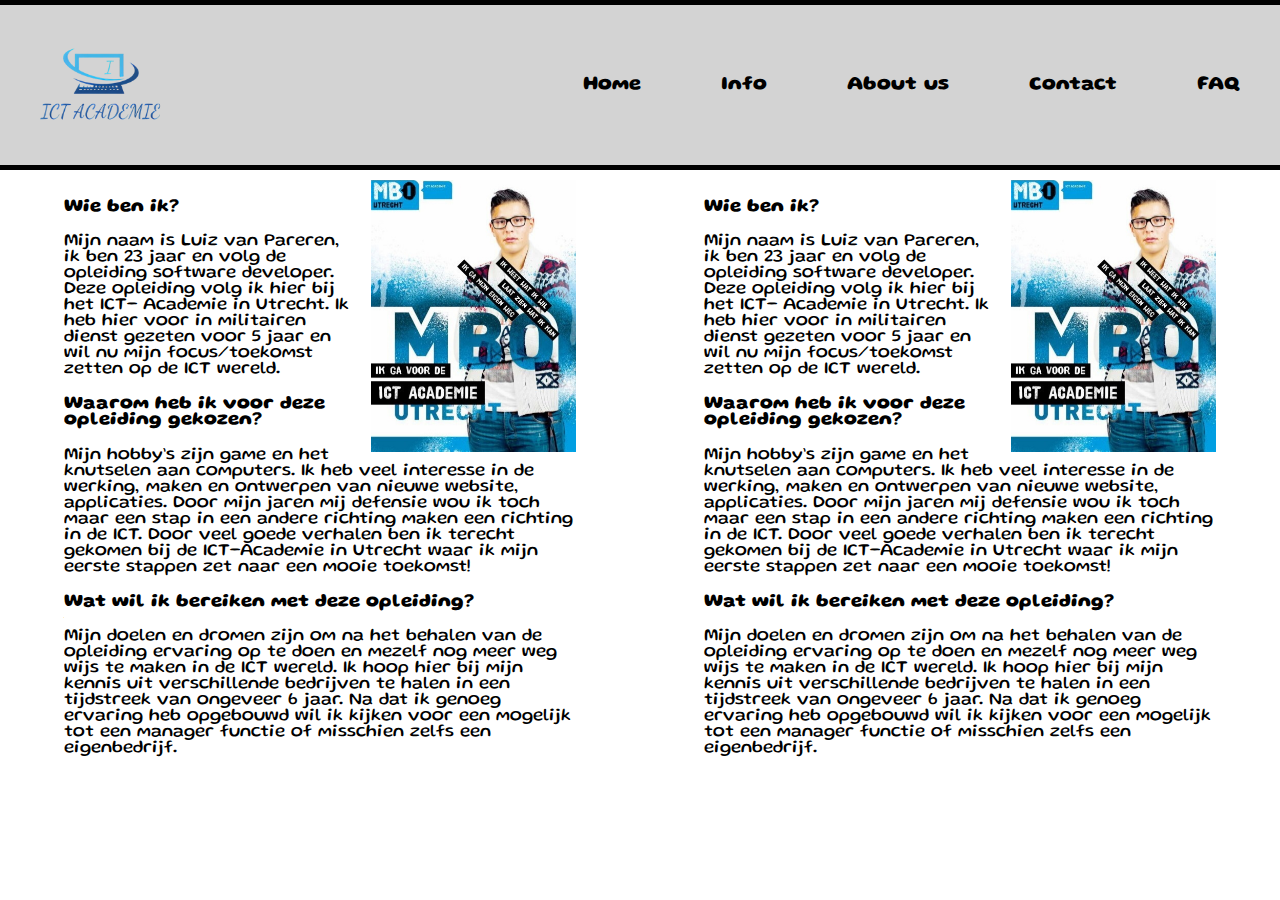
==== about.html @ ba530ad8 "added text to home page to fill it up, fixed css for about us page" ====
<!DOCTYPE html>
<html >
	
<head>
	<title>ICT ACADEMIE</title>
	<link rel="stylesheet" href="styleabout.css">
	<link rel="preconnect" href="https://fonts.googleapis.com">
    <link rel="preconnect" href="https://fonts.gstatic.com" crossorigin>
    <link href="https://fonts.googleapis.com/css2?family=Gluten:wght@100&display=swap" rel="stylesheet">
</head>
<body>
	<div class="grid-container">
		<div class="header item1">
			<a href="index.html"><img id="headerlogo" src="images/ictacademie2.png" alt="ict academie logo"></a>
			<a class="nav" href="faq.html"><strong>FAQ</strong></a>
			<a class="nav" href="contact.html"><strong>Contact</strong></a>
			<a class="nav" href="about.html"><strong>About us</strong></a>
			<a class="nav" href="info.html"><strong>Info</strong></a>
			<a class="nav" href="index.html"><strong>Home</strong></a>
		</div>

		<div class="item2">
	
				
			<img class="aboutimg" src="images/ictaca2.jpg" alt="ict" width="40%">
		    <h3>Wie ben ik?</h3>
		    <p> 
				Mijn naam is Luiz van Pareren, ik ben 23 jaar en volg de opleiding software developer. 
				Deze opleiding volg ik hier bij het ICT- Academie in Utrecht. 
				Ik heb hier voor in militairen dienst gezeten voor 5 jaar en wil nu mijn focus/toekomst zetten op de ICT wereld.
            </p>    
			<h3>Waarom heb ik voor deze opleiding gekozen?</h3>
            <p>
				Mijn hobby’s zijn game en het knutselen aan computers. 
				Ik heb veel interesse in de werking, maken en ontwerpen van nieuwe website, applicaties. 
				Door mijn jaren mij defensie wou ik toch maar een stap in een andere richting maken een richting in de ICT. 
				Door veel goede verhalen ben ik terecht gekomen bij de ICT-Academie in Utrecht waar ik mijn eerste stappen zet naar een mooie toekomst! 
			</p>
			<h3>Wat wil ik bereiken met deze opleiding?</h3>
            <p> 
				Mijn doelen en dromen zijn om na het behalen van de opleiding ervaring op te doen en mezelf nog meer weg wijs te maken in de ICT wereld. 
				Ik hoop hier bij mijn kennis uit verschillende bedrijven te halen in een tijdstreek van ongeveer 6 jaar. 
				Na dat ik genoeg ervaring heb opgebouwd wil ik kijken voor een mogelijk tot een manager functie of misschien zelfs een eigenbedrijf.
            </p>

			
		</div>
	
		<div class="item3">
		
			<img class="aboutimg" src="images/ictaca2.jpg" alt="ict" width="40%">

			<h3>Wie ben ik?</h3>
			<p> 
				Mijn naam is Luiz van Pareren, ik ben 23 jaar en volg de opleiding software developer. 
				Deze opleiding volg ik hier bij het ICT- Academie in Utrecht. 
				Ik heb hier voor in militairen dienst gezeten voor 5 jaar en wil nu mijn focus/toekomst zetten op de ICT wereld.
			</p>    
			<h3>Waarom heb ik voor deze opleiding gekozen?</h3>
			<p>
				Mijn hobby’s zijn game en het knutselen aan computers. 
				Ik heb veel interesse in de werking, maken en ontwerpen van nieuwe website, applicaties. 
				Door mijn jaren mij defensie wou ik toch maar een stap in een andere richting maken een richting in de ICT. 
				Door veel goede verhalen ben ik terecht gekomen bij de ICT-Academie in Utrecht waar ik mijn eerste stappen zet naar een mooie toekomst! 
			</p>
			<h3>Wat wil ik bereiken met deze opleiding?</h3>
			<p> 
				Mijn doelen en dromen zijn om na het behalen van de opleiding ervaring op te doen en mezelf nog meer weg wijs te maken in de ICT wereld. 
				Ik hoop hier bij mijn kennis uit verschillende bedrijven te halen in een tijdstreek van ongeveer 6 jaar. 
				Na dat ik genoeg ervaring heb opgebouwd wil ik kijken voor een mogelijk tot een manager functie of misschien zelfs een eigenbedrijf.
			</p>
	
		</div>
	</div>

</body>
</html>
---- styleabout.css ----
.header {
	background-color: lightgray;
	height: 160px;
}

.nav {
	float: right;
	color: black;
	line-height: 161px;
	padding-right: 40px;
	padding-left: 40px;
	font-size: 20px;
	text-decoration: none;
	font-family: 'Gluten', cursive;
}

.nav:hover {
	background-color: black;
	color: white;
	font-family: 'Gluten', cursive;
}

img#header {
	width: 160px;
	padding-left: 30px;
}

body {
	margin: 0%;
}

.item1 {
	grid-area: header;
	border-top: 5px solid;
	border-bottom: 5px solid;

}

.item2 {
	grid-area: main;
	padding: 10px;
	width: 80%;
	margin: 0 auto;

	}

.item3 {
	grid-area: right;
	padding: 10px;
	width: 80%;
	margin: 0 auto;
}


.grid-container {
	display: grid;
	grid-template-areas: 
		'header header header header'
		'main main right right'
		'main main right right'
		'main main right right';
}

.aboutimg {
	float: right;
	margin-left: 20px;
}

p {
	font-family: 'Gluten', cursive;
	font-size: large;
}

h3 {
	font-family: 'Gluten', cursive;
}

img#headerlogo {
	width: 160px;
	padding-left: 20px;
}
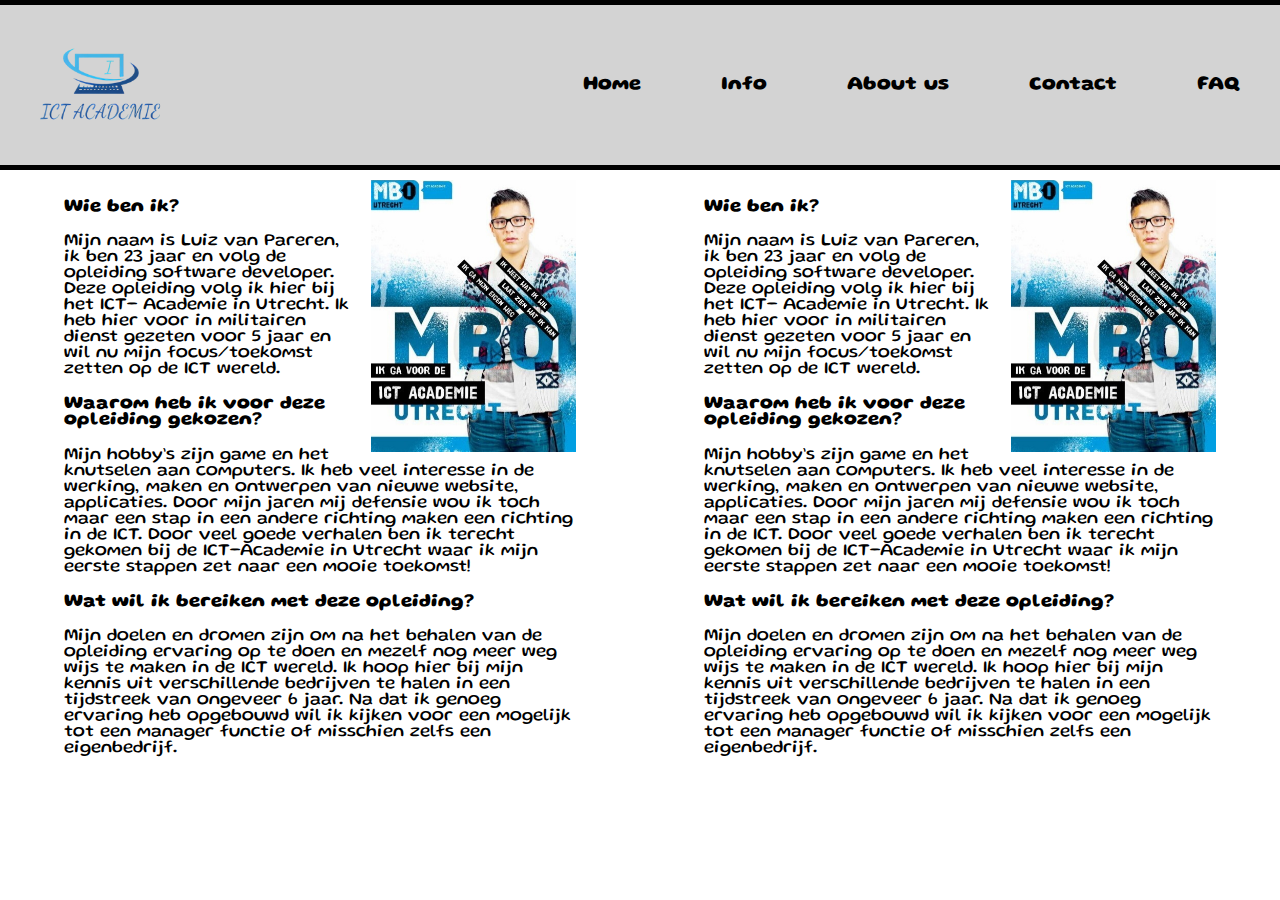
==== commit 187639cb: "added general style file for common style things" ====
--- a/about.html
+++ b/about.html
@@ -1,9 +1,9 @@
 <!DOCTYPE html>
-<html >
-	
+<html>
 <head>
 	<title>ICT ACADEMIE</title>
 	<link rel="stylesheet" href="styleabout.css">
+	<link rel="stylesheet" href="stylegeneral.css">
 	<link rel="preconnect" href="https://fonts.googleapis.com">
     <link rel="preconnect" href="https://fonts.gstatic.com" crossorigin>
     <link href="https://fonts.googleapis.com/css2?family=Gluten:wght@100&display=swap" rel="stylesheet">
--- a/styleabout.css
+++ b/styleabout.css
@@ -1,34 +1,3 @@
-.header {
-	background-color: lightgray;
-	height: 160px;
-}
-
-.nav {
-	float: right;
-	color: black;
-	line-height: 161px;
-	padding-right: 40px;
-	padding-left: 40px;
-	font-size: 20px;
-	text-decoration: none;
-	font-family: 'Gluten', cursive;
-}
-
-.nav:hover {
-	background-color: black;
-	color: white;
-	font-family: 'Gluten', cursive;
-}
-
-img#header {
-	width: 160px;
-	padding-left: 30px;
-}
-
-body {
-	margin: 0%;
-}
-
 .item1 {
 	grid-area: header;
 	border-top: 5px solid;
@@ -64,18 +33,4 @@
 .aboutimg {
 	float: right;
 	margin-left: 20px;
-}
-
-p {
-	font-family: 'Gluten', cursive;
-	font-size: large;
-}
-
-h3 {
-	font-family: 'Gluten', cursive;
-}
-
-img#headerlogo {
-	width: 160px;
-	padding-left: 20px;
-}
+}--- a/stylegeneral.css
+++ b/stylegeneral.css
@@ -0,0 +1,44 @@
+body {
+	margin: 0%;
+}
+
+.header {
+	background-color: lightgray;
+	height: 160px;
+}
+
+.nav {
+	float: right;
+	color: black;
+	line-height: 161px;
+	padding-right: 40px;
+	padding-left: 40px;
+	font-size: 20px;
+	text-decoration: none;
+	font-family: 'Gluten', cursive;
+}
+
+.nav:hover {
+	background-color: black;
+	color: white;
+	font-family: 'Gluten', cursive;
+}
+
+img#header {
+	width: 160px;
+	padding-left: 30px;
+}
+
+img#headerlogo {
+	width: 160px;
+	padding-left: 20px;
+}
+
+p {
+	font-family: 'Gluten', cursive;
+	font-size: large;
+}
+
+h1, h3 {
+	font-family: 'Gluten', cursive;
+}
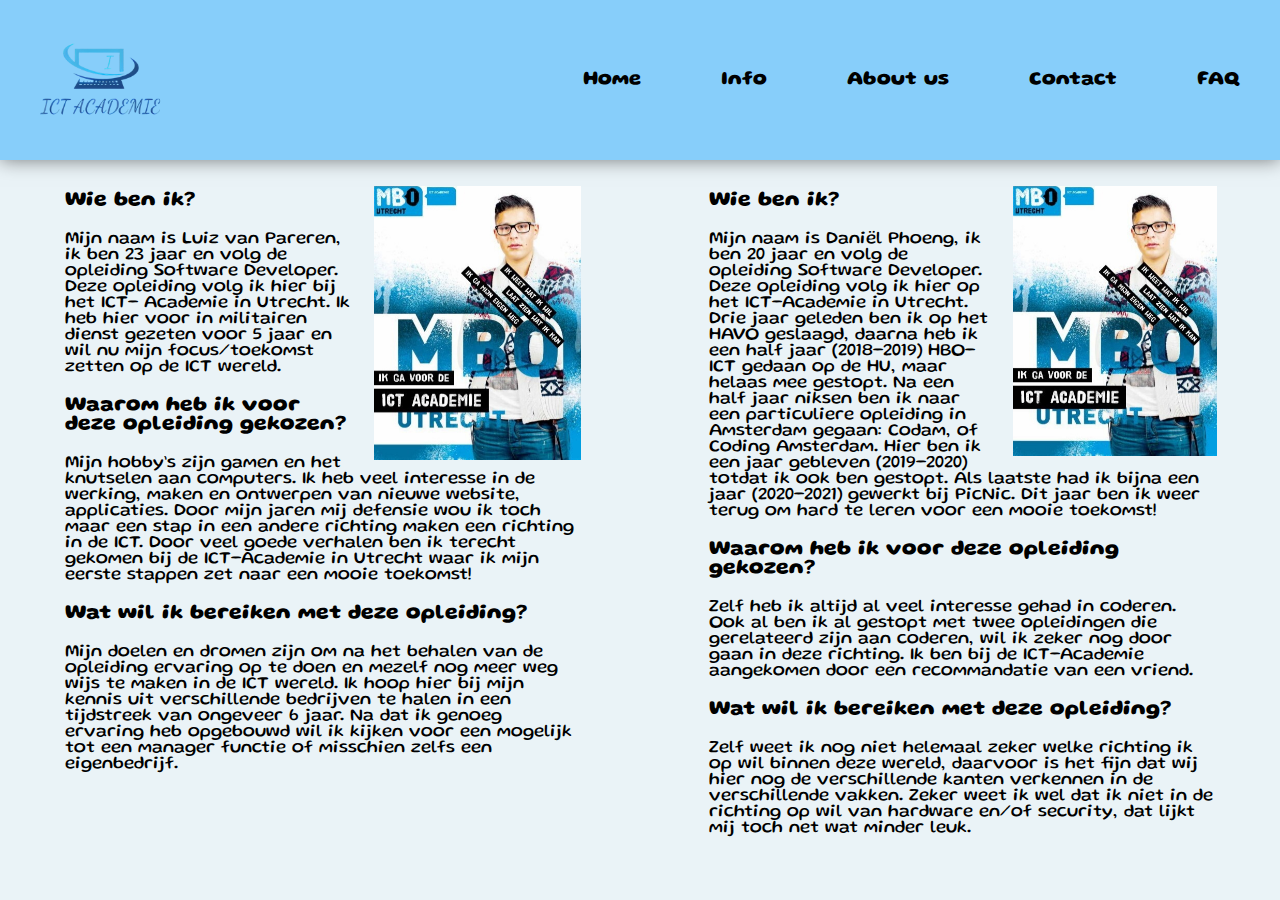
==== commit 0031f543: "completed text for about us daniel and changed background color to lighter blue" ====
--- a/about.html
+++ b/about.html
@@ -25,13 +25,13 @@
 			<img class="aboutimg" src="images/ictaca2.jpg" alt="ict" width="40%">
 		    <h3>Wie ben ik?</h3>
 		    <p> 
-				Mijn naam is Luiz van Pareren, ik ben 23 jaar en volg de opleiding software developer. 
+				Mijn naam is Luiz van Pareren, ik ben 23 jaar en volg de opleiding Software Developer. 
 				Deze opleiding volg ik hier bij het ICT- Academie in Utrecht. 
 				Ik heb hier voor in militairen dienst gezeten voor 5 jaar en wil nu mijn focus/toekomst zetten op de ICT wereld.
             </p>    
 			<h3>Waarom heb ik voor deze opleiding gekozen?</h3>
             <p>
-				Mijn hobby’s zijn game en het knutselen aan computers. 
+				Mijn hobby’s zijn gamen en het knutselen aan computers. 
 				Ik heb veel interesse in de werking, maken en ontwerpen van nieuwe website, applicaties. 
 				Door mijn jaren mij defensie wou ik toch maar een stap in een andere richting maken een richting in de ICT. 
 				Door veel goede verhalen ben ik terecht gekomen bij de ICT-Academie in Utrecht waar ik mijn eerste stappen zet naar een mooie toekomst! 
@@ -52,22 +52,23 @@
 
 			<h3>Wie ben ik?</h3>
 			<p> 
-				Mijn naam is Luiz van Pareren, ik ben 23 jaar en volg de opleiding software developer. 
-				Deze opleiding volg ik hier bij het ICT- Academie in Utrecht. 
-				Ik heb hier voor in militairen dienst gezeten voor 5 jaar en wil nu mijn focus/toekomst zetten op de ICT wereld.
+				Mijn naam is Daniël Phoeng, ik ben 20 jaar en volg de opleiding Software Developer. 
+				Deze opleiding volg ik hier op het ICT-Academie in Utrecht. 
+				Drie jaar geleden ben ik op het HAVO geslaagd, daarna heb ik een half jaar (2018-2019) HBO-ICT gedaan op de HU, maar helaas mee gestopt. 
+				Na een half jaar niksen ben ik naar een particuliere opleiding in Amsterdam gegaan: Codam, of Coding Amsterdam. 
+				Hier ben ik een jaar gebleven (2019-2020) totdat ik ook ben gestopt. Als laatste had ik bijna een jaar (2020-2021) gewerkt bij PicNic. 
+				Dit jaar ben ik weer terug om hard te leren voor een mooie toekomst!
 			</p>    
 			<h3>Waarom heb ik voor deze opleiding gekozen?</h3>
 			<p>
-				Mijn hobby’s zijn game en het knutselen aan computers. 
-				Ik heb veel interesse in de werking, maken en ontwerpen van nieuwe website, applicaties. 
-				Door mijn jaren mij defensie wou ik toch maar een stap in een andere richting maken een richting in de ICT. 
-				Door veel goede verhalen ben ik terecht gekomen bij de ICT-Academie in Utrecht waar ik mijn eerste stappen zet naar een mooie toekomst! 
+				Zelf heb ik altijd al veel interesse gehad in coderen. 
+				Ook al ben ik al gestopt met twee opleidingen die gerelateerd zijn aan coderen, wil ik zeker nog door gaan in deze richting. 
+				Ik ben bij de ICT-Academie aangekomen door een recommandatie van een vriend.
 			</p>
 			<h3>Wat wil ik bereiken met deze opleiding?</h3>
 			<p> 
-				Mijn doelen en dromen zijn om na het behalen van de opleiding ervaring op te doen en mezelf nog meer weg wijs te maken in de ICT wereld. 
-				Ik hoop hier bij mijn kennis uit verschillende bedrijven te halen in een tijdstreek van ongeveer 6 jaar. 
-				Na dat ik genoeg ervaring heb opgebouwd wil ik kijken voor een mogelijk tot een manager functie of misschien zelfs een eigenbedrijf.
+				Zelf weet ik nog niet helemaal zeker welke richting ik op wil binnen deze wereld, daarvoor is het fijn dat wij hier nog de verschillende kanten verkennen in de verschillende vakken. 
+				Zeker weet ik wel dat ik niet in de richting op wil van hardware en/of security, dat lijkt mij toch net wat minder leuk.
 			</p>
 	
 		</div>
--- a/styleabout.css
+++ b/styleabout.css
@@ -1,17 +1,14 @@
 .item1 {
 	grid-area: header;
-	border-top: 5px solid;
-	border-bottom: 5px solid;
-
+	box-shadow: 0 0 1rem 0 rgba(0,0,0,.5);
 }
 
 .item2 {
-	grid-area: main;
+	grid-area: left;
 	padding: 10px;
 	width: 80%;
 	margin: 0 auto;
-
-	}
+}
 
 .item3 {
 	grid-area: right;
@@ -20,17 +17,16 @@
 	margin: 0 auto;
 }
 
-
 .grid-container {
 	display: grid;
 	grid-template-areas: 
-		'header header header header'
-		'main main right right'
-		'main main right right'
-		'main main right right';
+		'header header'
+		'left right';
 }
 
 .aboutimg {
 	float: right;
 	margin-left: 20px;
+	margin-top: 16px;
+	margin-bottom: 7px;
 }--- a/stylegeneral.css
+++ b/stylegeneral.css
@@ -1,9 +1,14 @@
-body {
+body, html {
 	margin: 0%;
+	width: 100%;
+	height: 100%;
+	padding: 0%;
+	font-size: 18px;
+	background-color: #EAF3F7;
 }
 
 .header {
-	background-color: lightgray;
+	background-color: lightskyblue;
 	height: 160px;
 }
 
@@ -19,7 +24,7 @@
 }
 
 .nav:hover {
-	background-color: black;
+	background-color:darkblue;
 	color: white;
 	font-family: 'Gluten', cursive;
 }
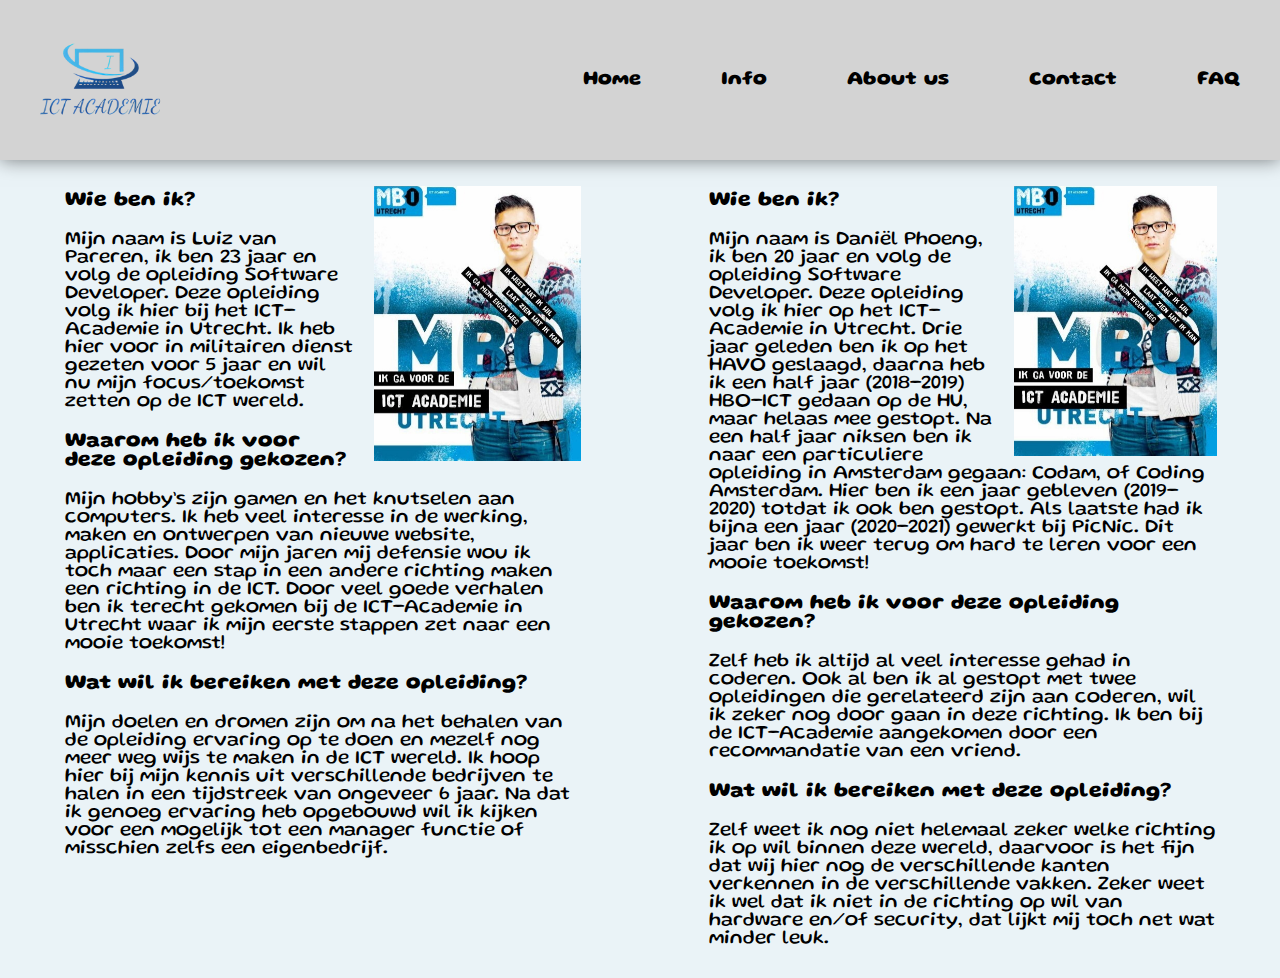
==== commit 9fd5cc1c: "added background image to the pages for more color and variety" ====
--- a/about.html
+++ b/about.html
@@ -9,70 +9,71 @@
     <link href="https://fonts.googleapis.com/css2?family=Gluten:wght@100&display=swap" rel="stylesheet">
 </head>
 <body>
-	<div class="grid-container">
-		<div class="header item1">
-			<a href="index.html"><img id="headerlogo" src="images/ictacademie2.png" alt="ict academie logo"></a>
-			<a class="nav" href="faq.html"><strong>FAQ</strong></a>
-			<a class="nav" href="contact.html"><strong>Contact</strong></a>
-			<a class="nav" href="about.html"><strong>About us</strong></a>
-			<a class="nav" href="info.html"><strong>Info</strong></a>
-			<a class="nav" href="index.html"><strong>Home</strong></a>
-		</div>
+	<div class="wrapper">
+		<div class="grid-container">
+			<div class="header item1">
+				<a href="index.html"><img id="headerlogo" src="images/ictacademie2.png" alt="ict academie logo"></a>
+				<a class="nav" href="faq.html"><strong>FAQ</strong></a>
+				<a class="nav" href="contact.html"><strong>Contact</strong></a>
+				<a class="nav" href="about.html"><strong>About us</strong></a>
+				<a class="nav" href="info.html"><strong>Info</strong></a>
+				<a class="nav" href="index.html"><strong>Home</strong></a>
+			</div>
 
-		<div class="item2">
-	
-				
-			<img class="aboutimg" src="images/ictaca2.jpg" alt="ict" width="40%">
-		    <h3>Wie ben ik?</h3>
-		    <p> 
-				Mijn naam is Luiz van Pareren, ik ben 23 jaar en volg de opleiding Software Developer. 
-				Deze opleiding volg ik hier bij het ICT- Academie in Utrecht. 
-				Ik heb hier voor in militairen dienst gezeten voor 5 jaar en wil nu mijn focus/toekomst zetten op de ICT wereld.
-            </p>    
-			<h3>Waarom heb ik voor deze opleiding gekozen?</h3>
-            <p>
-				Mijn hobby’s zijn gamen en het knutselen aan computers. 
-				Ik heb veel interesse in de werking, maken en ontwerpen van nieuwe website, applicaties. 
-				Door mijn jaren mij defensie wou ik toch maar een stap in een andere richting maken een richting in de ICT. 
-				Door veel goede verhalen ben ik terecht gekomen bij de ICT-Academie in Utrecht waar ik mijn eerste stappen zet naar een mooie toekomst! 
-			</p>
-			<h3>Wat wil ik bereiken met deze opleiding?</h3>
-            <p> 
-				Mijn doelen en dromen zijn om na het behalen van de opleiding ervaring op te doen en mezelf nog meer weg wijs te maken in de ICT wereld. 
-				Ik hoop hier bij mijn kennis uit verschillende bedrijven te halen in een tijdstreek van ongeveer 6 jaar. 
-				Na dat ik genoeg ervaring heb opgebouwd wil ik kijken voor een mogelijk tot een manager functie of misschien zelfs een eigenbedrijf.
-            </p>
+			<div class="item2">
+			
 
+				<img class="aboutimg" src="images/ictaca2.jpg" alt="ict" width="40%">
+			    <h3>Wie ben ik?</h3>
+			    <p> 
+					Mijn naam is Luiz van Pareren, ik ben 23 jaar en volg de opleiding Software Developer. 
+					Deze opleiding volg ik hier bij het ICT- Academie in Utrecht. 
+					Ik heb hier voor in militairen dienst gezeten voor 5 jaar en wil nu mijn focus/toekomst zetten op de ICT wereld.
+    	        </p>    
+				<h3>Waarom heb ik voor deze opleiding gekozen?</h3>
+    	        <p>
+					Mijn hobby’s zijn gamen en het knutselen aan computers. 
+					Ik heb veel interesse in de werking, maken en ontwerpen van nieuwe website, applicaties. 
+					Door mijn jaren mij defensie wou ik toch maar een stap in een andere richting maken een richting in de ICT. 
+					Door veel goede verhalen ben ik terecht gekomen bij de ICT-Academie in Utrecht waar ik mijn eerste stappen zet naar een mooie toekomst! 
+				</p>
+				<h3>Wat wil ik bereiken met deze opleiding?</h3>
+    	        <p> 
+					Mijn doelen en dromen zijn om na het behalen van de opleiding ervaring op te doen en mezelf nog meer weg wijs te maken in de ICT wereld. 
+					Ik hoop hier bij mijn kennis uit verschillende bedrijven te halen in een tijdstreek van ongeveer 6 jaar. 
+					Na dat ik genoeg ervaring heb opgebouwd wil ik kijken voor een mogelijk tot een manager functie of misschien zelfs een eigenbedrijf.
+    	        </p>
+
+
+			</div>
+		
+			<div class="item3">
 			
-		</div>
-	
-		<div class="item3">
-		
-			<img class="aboutimg" src="images/ictaca2.jpg" alt="ict" width="40%">
+				<img class="aboutimg" src="images/ictaca2.jpg" alt="ict" width="40%">
 
-			<h3>Wie ben ik?</h3>
-			<p> 
-				Mijn naam is Daniël Phoeng, ik ben 20 jaar en volg de opleiding Software Developer. 
-				Deze opleiding volg ik hier op het ICT-Academie in Utrecht. 
-				Drie jaar geleden ben ik op het HAVO geslaagd, daarna heb ik een half jaar (2018-2019) HBO-ICT gedaan op de HU, maar helaas mee gestopt. 
-				Na een half jaar niksen ben ik naar een particuliere opleiding in Amsterdam gegaan: Codam, of Coding Amsterdam. 
-				Hier ben ik een jaar gebleven (2019-2020) totdat ik ook ben gestopt. Als laatste had ik bijna een jaar (2020-2021) gewerkt bij PicNic. 
-				Dit jaar ben ik weer terug om hard te leren voor een mooie toekomst!
-			</p>    
-			<h3>Waarom heb ik voor deze opleiding gekozen?</h3>
-			<p>
-				Zelf heb ik altijd al veel interesse gehad in coderen. 
-				Ook al ben ik al gestopt met twee opleidingen die gerelateerd zijn aan coderen, wil ik zeker nog door gaan in deze richting. 
-				Ik ben bij de ICT-Academie aangekomen door een recommandatie van een vriend.
-			</p>
-			<h3>Wat wil ik bereiken met deze opleiding?</h3>
-			<p> 
-				Zelf weet ik nog niet helemaal zeker welke richting ik op wil binnen deze wereld, daarvoor is het fijn dat wij hier nog de verschillende kanten verkennen in de verschillende vakken. 
-				Zeker weet ik wel dat ik niet in de richting op wil van hardware en/of security, dat lijkt mij toch net wat minder leuk.
-			</p>
-	
+				<h3>Wie ben ik?</h3>
+				<p> 
+					Mijn naam is Daniël Phoeng, ik ben 20 jaar en volg de opleiding Software Developer. 
+					Deze opleiding volg ik hier op het ICT-Academie in Utrecht. 
+					Drie jaar geleden ben ik op het HAVO geslaagd, daarna heb ik een half jaar (2018-2019) HBO-ICT gedaan op de HU, maar helaas mee gestopt. 
+					Na een half jaar niksen ben ik naar een particuliere opleiding in Amsterdam gegaan: Codam, of Coding Amsterdam. 
+					Hier ben ik een jaar gebleven (2019-2020) totdat ik ook ben gestopt. Als laatste had ik bijna een jaar (2020-2021) gewerkt bij PicNic. 
+					Dit jaar ben ik weer terug om hard te leren voor een mooie toekomst!
+				</p>    
+				<h3>Waarom heb ik voor deze opleiding gekozen?</h3>
+				<p>
+					Zelf heb ik altijd al veel interesse gehad in coderen. 
+					Ook al ben ik al gestopt met twee opleidingen die gerelateerd zijn aan coderen, wil ik zeker nog door gaan in deze richting. 
+					Ik ben bij de ICT-Academie aangekomen door een recommandatie van een vriend.
+				</p>
+				<h3>Wat wil ik bereiken met deze opleiding?</h3>
+				<p> 
+					Zelf weet ik nog niet helemaal zeker welke richting ik op wil binnen deze wereld, daarvoor is het fijn dat wij hier nog de verschillende kanten verkennen in de verschillende vakken. 
+					Zeker weet ik wel dat ik niet in de richting op wil van hardware en/of security, dat lijkt mij toch net wat minder leuk.
+				</p>
+			
+			</div>
 		</div>
 	</div>
-
 </body>
 </html>--- a/stylegeneral.css
+++ b/stylegeneral.css
@@ -7,8 +7,13 @@
 	background-color: #EAF3F7;
 }
 
+.wrapper {
+	background-image: url('images/Daltonlaan-300-Utrecht.png');
+	background-repeat: no-repeat;
+}
+
 .header {
-	background-color: lightskyblue;
+	background-color: lightgray;
 	height: 160px;
 }
 
@@ -41,7 +46,7 @@
 
 p {
 	font-family: 'Gluten', cursive;
-	font-size: large;
+	font-size: 20px;
 }
 
 h1, h3 {
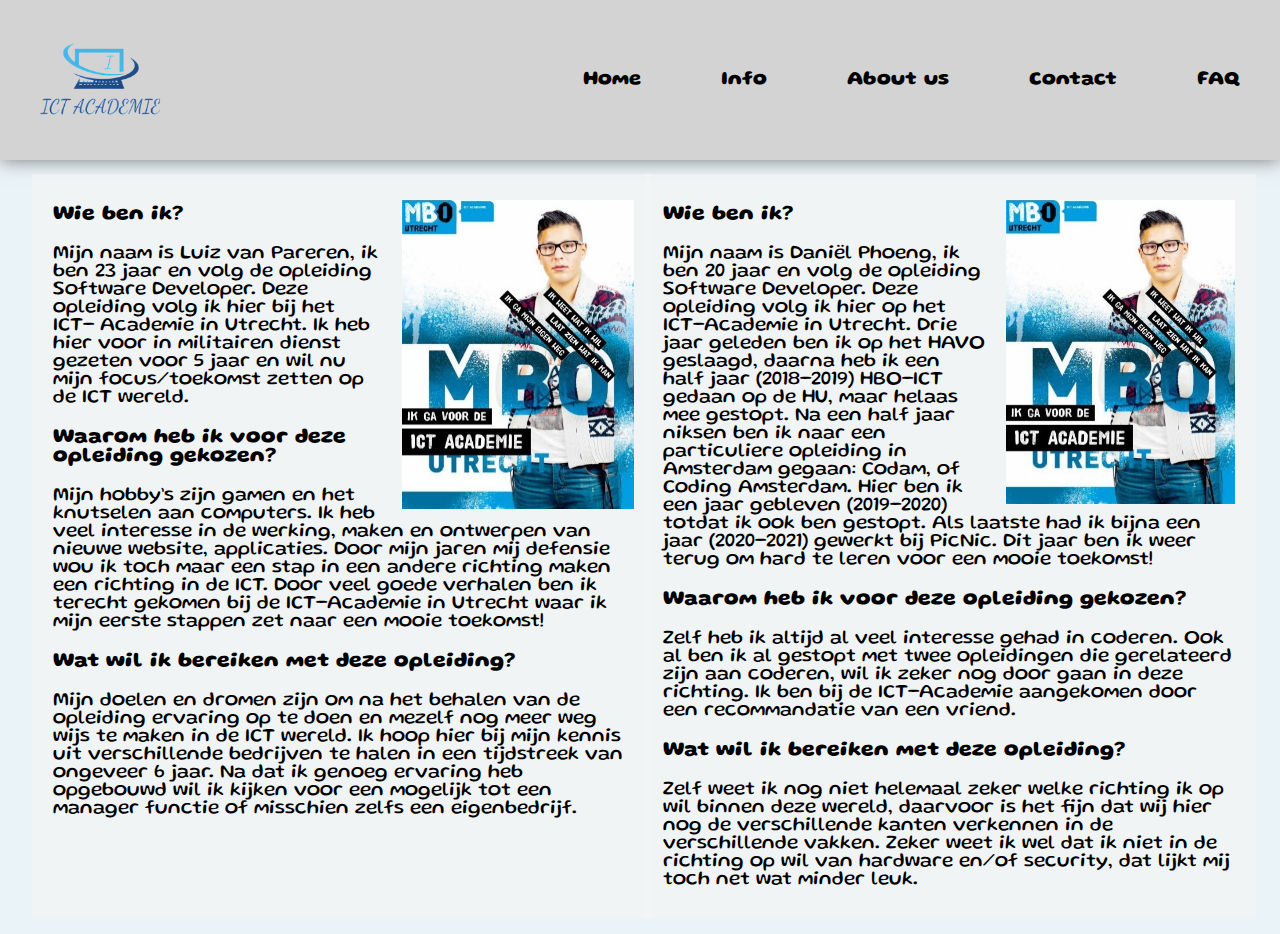
==== commit 7ce90371: "added round border to all pages" ====
--- a/about.html
+++ b/about.html
@@ -9,70 +9,59 @@
     <link href="https://fonts.googleapis.com/css2?family=Gluten:wght@100&display=swap" rel="stylesheet">
 </head>
 <body>
-	<div class="wrapper">
-		<div class="grid-container">
-			<div class="header item1">
-				<a href="index.html"><img id="headerlogo" src="images/ictacademie2.png" alt="ict academie logo"></a>
-				<a class="nav" href="faq.html"><strong>FAQ</strong></a>
-				<a class="nav" href="contact.html"><strong>Contact</strong></a>
-				<a class="nav" href="about.html"><strong>About us</strong></a>
-				<a class="nav" href="info.html"><strong>Info</strong></a>
-				<a class="nav" href="index.html"><strong>Home</strong></a>
-			</div>
-
-			<div class="item2">
-			
-
-				<img class="aboutimg" src="images/ictaca2.jpg" alt="ict" width="40%">
-			    <h3>Wie ben ik?</h3>
-			    <p> 
-					Mijn naam is Luiz van Pareren, ik ben 23 jaar en volg de opleiding Software Developer. 
-					Deze opleiding volg ik hier bij het ICT- Academie in Utrecht. 
-					Ik heb hier voor in militairen dienst gezeten voor 5 jaar en wil nu mijn focus/toekomst zetten op de ICT wereld.
-    	        </p>    
-				<h3>Waarom heb ik voor deze opleiding gekozen?</h3>
-    	        <p>
-					Mijn hobby’s zijn gamen en het knutselen aan computers. 
-					Ik heb veel interesse in de werking, maken en ontwerpen van nieuwe website, applicaties. 
-					Door mijn jaren mij defensie wou ik toch maar een stap in een andere richting maken een richting in de ICT. 
-					Door veel goede verhalen ben ik terecht gekomen bij de ICT-Academie in Utrecht waar ik mijn eerste stappen zet naar een mooie toekomst! 
-				</p>
-				<h3>Wat wil ik bereiken met deze opleiding?</h3>
-    	        <p> 
-					Mijn doelen en dromen zijn om na het behalen van de opleiding ervaring op te doen en mezelf nog meer weg wijs te maken in de ICT wereld. 
-					Ik hoop hier bij mijn kennis uit verschillende bedrijven te halen in een tijdstreek van ongeveer 6 jaar. 
-					Na dat ik genoeg ervaring heb opgebouwd wil ik kijken voor een mogelijk tot een manager functie of misschien zelfs een eigenbedrijf.
-    	        </p>
-
-
-			</div>
-		
-			<div class="item3">
-			
-				<img class="aboutimg" src="images/ictaca2.jpg" alt="ict" width="40%">
-
-				<h3>Wie ben ik?</h3>
-				<p> 
-					Mijn naam is Daniël Phoeng, ik ben 20 jaar en volg de opleiding Software Developer. 
-					Deze opleiding volg ik hier op het ICT-Academie in Utrecht. 
-					Drie jaar geleden ben ik op het HAVO geslaagd, daarna heb ik een half jaar (2018-2019) HBO-ICT gedaan op de HU, maar helaas mee gestopt. 
-					Na een half jaar niksen ben ik naar een particuliere opleiding in Amsterdam gegaan: Codam, of Coding Amsterdam. 
-					Hier ben ik een jaar gebleven (2019-2020) totdat ik ook ben gestopt. Als laatste had ik bijna een jaar (2020-2021) gewerkt bij PicNic. 
-					Dit jaar ben ik weer terug om hard te leren voor een mooie toekomst!
-				</p>    
-				<h3>Waarom heb ik voor deze opleiding gekozen?</h3>
-				<p>
-					Zelf heb ik altijd al veel interesse gehad in coderen. 
-					Ook al ben ik al gestopt met twee opleidingen die gerelateerd zijn aan coderen, wil ik zeker nog door gaan in deze richting. 
-					Ik ben bij de ICT-Academie aangekomen door een recommandatie van een vriend.
-				</p>
-				<h3>Wat wil ik bereiken met deze opleiding?</h3>
-				<p> 
-					Zelf weet ik nog niet helemaal zeker welke richting ik op wil binnen deze wereld, daarvoor is het fijn dat wij hier nog de verschillende kanten verkennen in de verschillende vakken. 
-					Zeker weet ik wel dat ik niet in de richting op wil van hardware en/of security, dat lijkt mij toch net wat minder leuk.
-				</p>
-			
-			</div>
+	<div class="wrapper grid-container">
+		<nav class="header item1">
+			<a href="index.html"><img id="headerlogo" src="images/ictacademie2.png" alt="ict academie logo"></a>
+			<a class="nav" href="faq.html"><strong>FAQ</strong></a>
+			<a class="nav" href="contact.html"><strong>Contact</strong></a>
+			<a class="nav" href="about.html"><strong>About us</strong></a>
+			<a class="nav" href="info.html"><strong>Info</strong></a>
+			<a class="nav" href="index.html"><strong>Home</strong></a>
+		</nav>
+		<div class="item2">
+			<img class="aboutimg" src="images/ictaca2.jpg" alt="ict" width="40%">
+		    <h3>Wie ben ik?</h3>
+		    <p> 
+				Mijn naam is Luiz van Pareren, ik ben 23 jaar en volg de opleiding Software Developer. 
+				Deze opleiding volg ik hier bij het ICT- Academie in Utrecht. 
+				Ik heb hier voor in militairen dienst gezeten voor 5 jaar en wil nu mijn focus/toekomst zetten op de ICT wereld.
+    	    </p>    
+			<h3>Waarom heb ik voor deze opleiding gekozen?</h3>
+    	    <p>
+				Mijn hobby’s zijn gamen en het knutselen aan computers. 
+				Ik heb veel interesse in de werking, maken en ontwerpen van nieuwe website, applicaties. 
+				Door mijn jaren mij defensie wou ik toch maar een stap in een andere richting maken een richting in de ICT. 
+				Door veel goede verhalen ben ik terecht gekomen bij de ICT-Academie in Utrecht waar ik mijn eerste stappen zet naar een mooie toekomst! 
+			</p>
+			<h3>Wat wil ik bereiken met deze opleiding?</h3>
+    	    <p> 
+				Mijn doelen en dromen zijn om na het behalen van de opleiding ervaring op te doen en mezelf nog meer weg wijs te maken in de ICT wereld. 
+				Ik hoop hier bij mijn kennis uit verschillende bedrijven te halen in een tijdstreek van ongeveer 6 jaar. 
+				Na dat ik genoeg ervaring heb opgebouwd wil ik kijken voor een mogelijk tot een manager functie of misschien zelfs een eigenbedrijf.
+    	    </p>
+		</div>
+		<div class="item3">
+			<img class="aboutimg" src="images/ictaca2.jpg" alt="ict" width="40%">
+			<h3>Wie ben ik?</h3>
+			<p> 
+				Mijn naam is Daniël Phoeng, ik ben 20 jaar en volg de opleiding Software Developer. 
+				Deze opleiding volg ik hier op het ICT-Academie in Utrecht. 
+				Drie jaar geleden ben ik op het HAVO geslaagd, daarna heb ik een half jaar (2018-2019) HBO-ICT gedaan op de HU, maar helaas mee gestopt. 
+				Na een half jaar niksen ben ik naar een particuliere opleiding in Amsterdam gegaan: Codam, of Coding Amsterdam. 
+				Hier ben ik een jaar gebleven (2019-2020) totdat ik ook ben gestopt. Als laatste had ik bijna een jaar (2020-2021) gewerkt bij PicNic. 
+				Dit jaar ben ik weer terug om hard te leren voor een mooie toekomst!
+			</p>    
+			<h3>Waarom heb ik voor deze opleiding gekozen?</h3>
+			<p>
+				Zelf heb ik altijd al veel interesse gehad in coderen. 
+				Ook al ben ik al gestopt met twee opleidingen die gerelateerd zijn aan coderen, wil ik zeker nog door gaan in deze richting. 
+				Ik ben bij de ICT-Academie aangekomen door een recommandatie van een vriend.
+			</p>
+			<h3>Wat wil ik bereiken met deze opleiding?</h3>
+			<p> 
+				Zelf weet ik nog niet helemaal zeker welke richting ik op wil binnen deze wereld, daarvoor is het fijn dat wij hier nog de verschillende kanten verkennen in de verschillende vakken. 
+				Zeker weet ik wel dat ik niet in de richting op wil van hardware en/of security, dat lijkt mij toch net wat minder leuk.
+			</p>
 		</div>
 	</div>
 </body>
--- a/styleabout.css
+++ b/styleabout.css
@@ -1,3 +1,7 @@
+.item2, .item3 {
+	background-color: rgba(244,244,244,.65);
+}
+
 .item1 {
 	grid-area: header;
 	box-shadow: 0 0 1rem 0 rgba(0,0,0,.5);
@@ -5,16 +9,16 @@
 
 .item2 {
 	grid-area: left;
-	padding: 10px;
-	width: 80%;
-	margin: 0 auto;
+	padding: 10px 17px 10px 21px;
+	width: 90%;
+	margin: 14px 0 15px 5%;
 }
 
 .item3 {
 	grid-area: right;
-	padding: 10px;
-	width: 80%;
-	margin: 0 auto;
+	padding: 10px 21px 10px 18px;
+	width: 90%;
+	margin: 14px 5% 15px 0;
 }
 
 .grid-container {
--- a/stylegeneral.css
+++ b/stylegeneral.css
@@ -10,6 +10,7 @@
 .wrapper {
 	background-image: url('images/Daltonlaan-300-Utrecht.png');
 	background-repeat: no-repeat;
+	min-height: 100%;
 }
 
 .header {
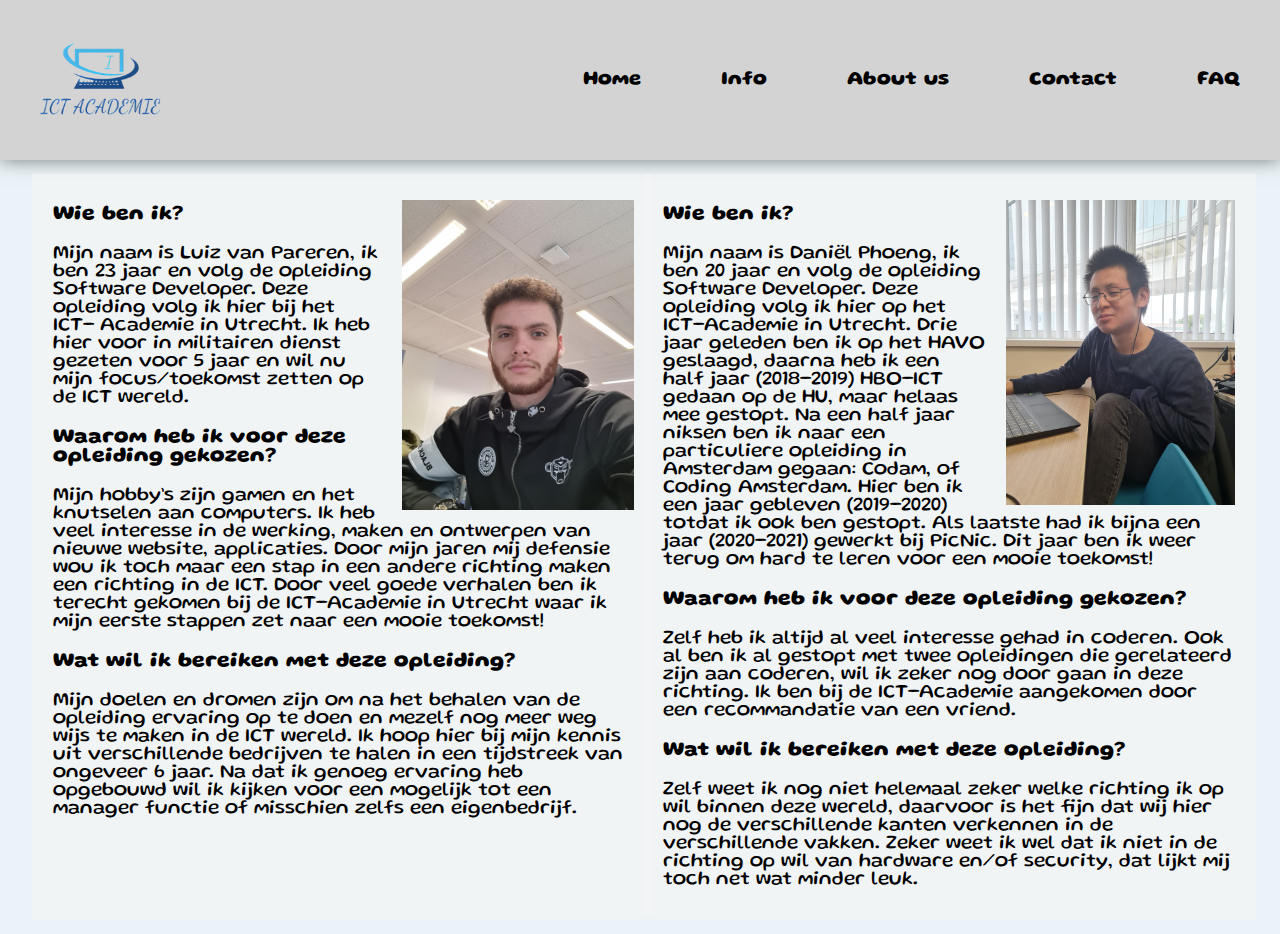
==== commit 4ca07469: "add 2 img and placed img in to about us page" ====
--- a/about.html
+++ b/about.html
@@ -19,7 +19,7 @@
 			<a class="nav" href="index.html"><strong>Home</strong></a>
 		</nav>
 		<div class="item2">
-			<img class="aboutimg" src="images/ictaca2.jpg" alt="ict" width="40%">
+			<img class="aboutimg" src="images/Luiz.jpg" alt="ict" width="40%">
 		    <h3>Wie ben ik?</h3>
 		    <p> 
 				Mijn naam is Luiz van Pareren, ik ben 23 jaar en volg de opleiding Software Developer. 
@@ -41,7 +41,7 @@
     	    </p>
 		</div>
 		<div class="item3">
-			<img class="aboutimg" src="images/ictaca2.jpg" alt="ict" width="40%">
+			<img class="aboutimg" src="images/Daniel.jpg" alt="ict" width="40%">
 			<h3>Wie ben ik?</h3>
 			<p> 
 				Mijn naam is Daniël Phoeng, ik ben 20 jaar en volg de opleiding Software Developer. 
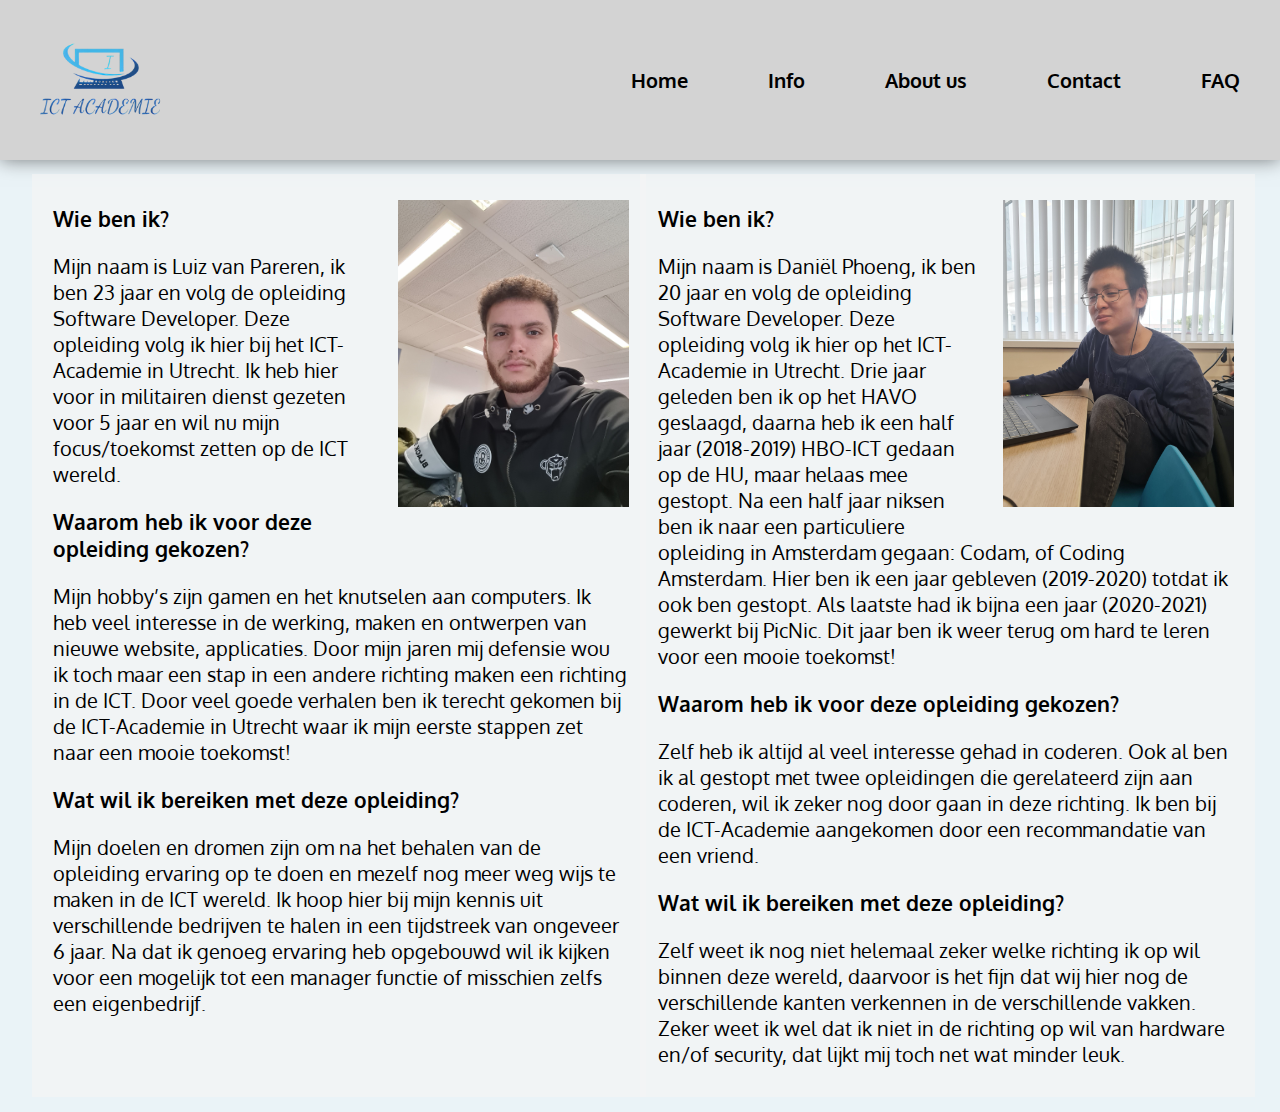
==== commit 189e6eb1: "changed font (temp) and fixed styles" ====
--- a/about.html
+++ b/about.html
@@ -5,8 +5,8 @@
 	<link rel="stylesheet" href="styleabout.css">
 	<link rel="stylesheet" href="stylegeneral.css">
 	<link rel="preconnect" href="https://fonts.googleapis.com">
-    <link rel="preconnect" href="https://fonts.gstatic.com" crossorigin>
-    <link href="https://fonts.googleapis.com/css2?family=Gluten:wght@100&display=swap" rel="stylesheet">
+	<link rel="preconnect" href="https://fonts.gstatic.com" crossorigin>
+	<link href="https://fonts.googleapis.com/css2?family=Oxygen:wght@300&display=swap" rel="stylesheet">
 </head>
 <body>
 	<div class="wrapper grid-container">
--- a/stylegeneral.css
+++ b/stylegeneral.css
@@ -26,13 +26,12 @@
 	padding-left: 40px;
 	font-size: 20px;
 	text-decoration: none;
-	font-family: 'Gluten', cursive;
+	font-family: 'Oxygen', sans-serif;
 }
 
 .nav:hover {
 	background-color:darkblue;
 	color: white;
-	font-family: 'Gluten', cursive;
 }
 
 img#header {
@@ -45,11 +44,11 @@
 	padding-left: 20px;
 }
 
-p {
-	font-family: 'Gluten', cursive;
+p, li {
+	font-family: 'Oxygen', sans-serif;
 	font-size: 20px;
 }
 
-h1, h3 {
-	font-family: 'Gluten', cursive;
+h1, h2, h3 {
+	font-family: 'Oxygen', sans-serif;
 }
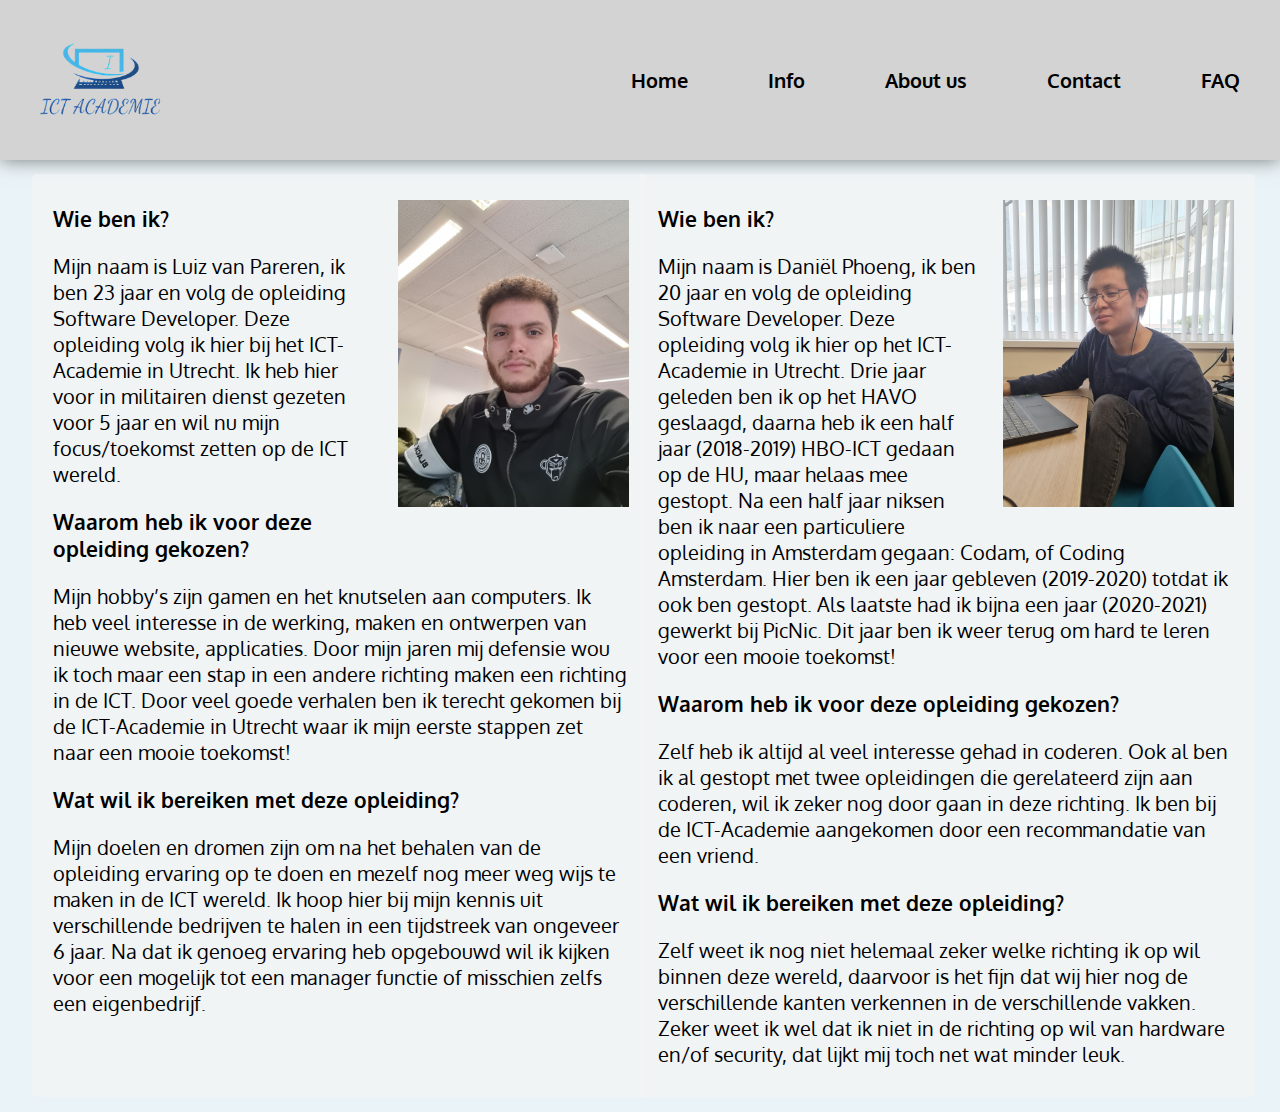
==== commit 9fdfacfb: "fixed all the formatting and text for info and faq page, also fixed minor errors in other pages" ====
--- a/about.html
+++ b/about.html
@@ -1,7 +1,7 @@
 <!DOCTYPE html>
 <html>
 <head>
-	<title>ICT ACADEMIE</title>
+	<title>ICT Academie</title>
 	<link rel="stylesheet" href="styleabout.css">
 	<link rel="stylesheet" href="stylegeneral.css">
 	<link rel="preconnect" href="https://fonts.googleapis.com">
--- a/styleabout.css
+++ b/styleabout.css
@@ -12,6 +12,7 @@
 	padding: 10px 17px 10px 21px;
 	width: 90%;
 	margin: 14px 0 15px 5%;
+	border-radius: 5px 0 0 5px
 }
 
 .item3 {
@@ -19,6 +20,7 @@
 	padding: 10px 21px 10px 18px;
 	width: 90%;
 	margin: 14px 5% 15px 0;
+	border-radius: 0 5px 5px 0;
 }
 
 .grid-container {
--- a/stylegeneral.css
+++ b/stylegeneral.css
@@ -44,7 +44,7 @@
 	padding-left: 20px;
 }
 
-p, li {
+p, li, label {
 	font-family: 'Oxygen', sans-serif;
 	font-size: 20px;
 }
